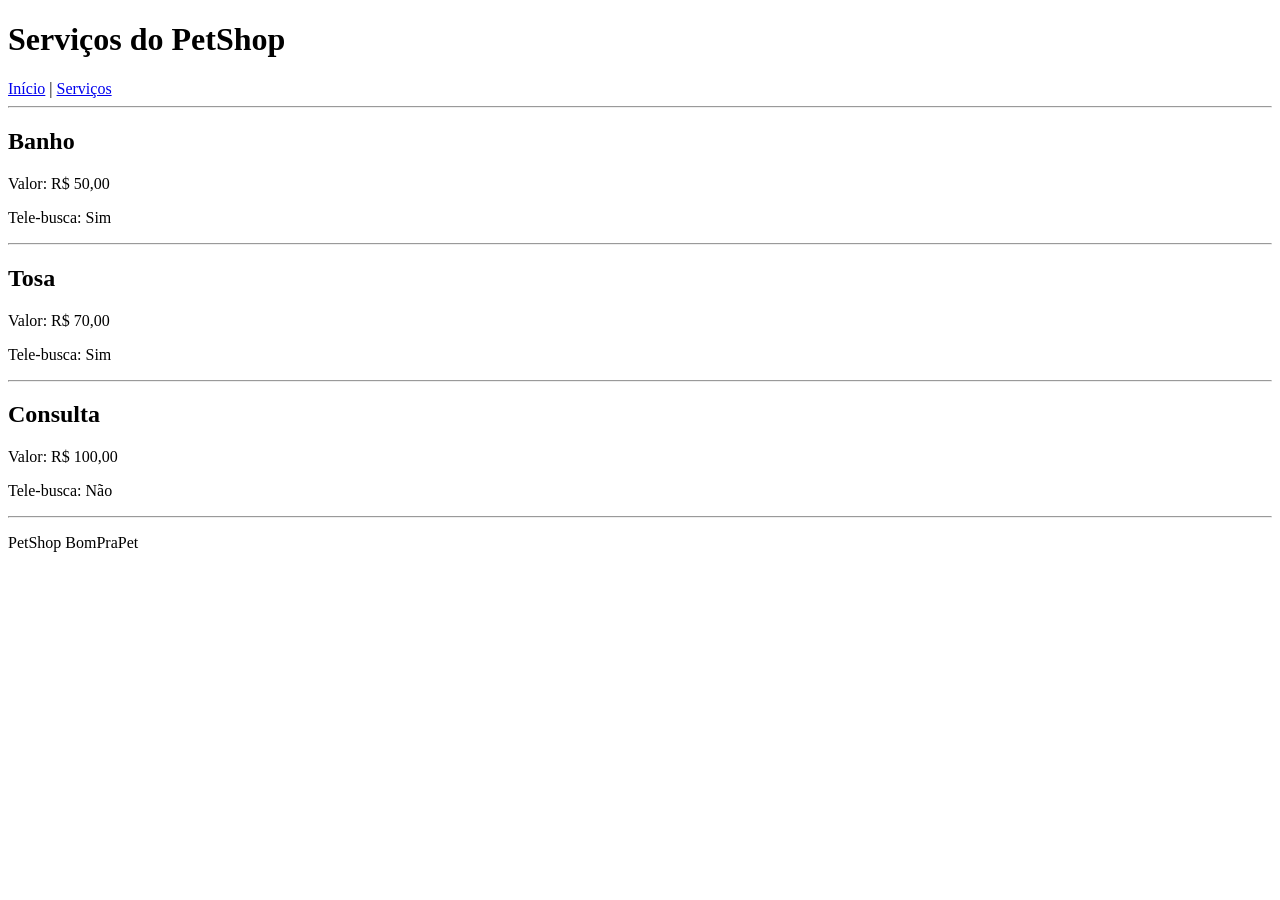
==== servicos.html @ 4c8b7820 "Add files via upload" ====
<!DOCTYPE html>
<html lang="pt-br">

<head>
    <meta charset="UTF-8">
    <title>Serviços</title>
</head>

<body>

    <header>

        <h1>Serviços do PetShop</h1>

        <nav>
            <a href="index.html">Início</a> |
            <a href="servicos.html">Serviços</a>
        </nav>

        <hr>

    </header>

    <main>

        <h2>Banho</h2>

        <p>Valor: R$ 50,00</p>

        <p>Tele-busca: Sim</p>

        <hr>

        <h2>Tosa</h2>

        <p>Valor: R$ 70,00</p>

        <p>Tele-busca: Sim</p>

        <hr>

        <h2>Consulta</h2>

        <p>Valor: R$ 100,00</p>

        <p>Tele-busca: Não</p>

    </main>

    <hr>

    <footer>

        <p>PetShop BomPraPet</p>

    </footer>

</body>

</html>
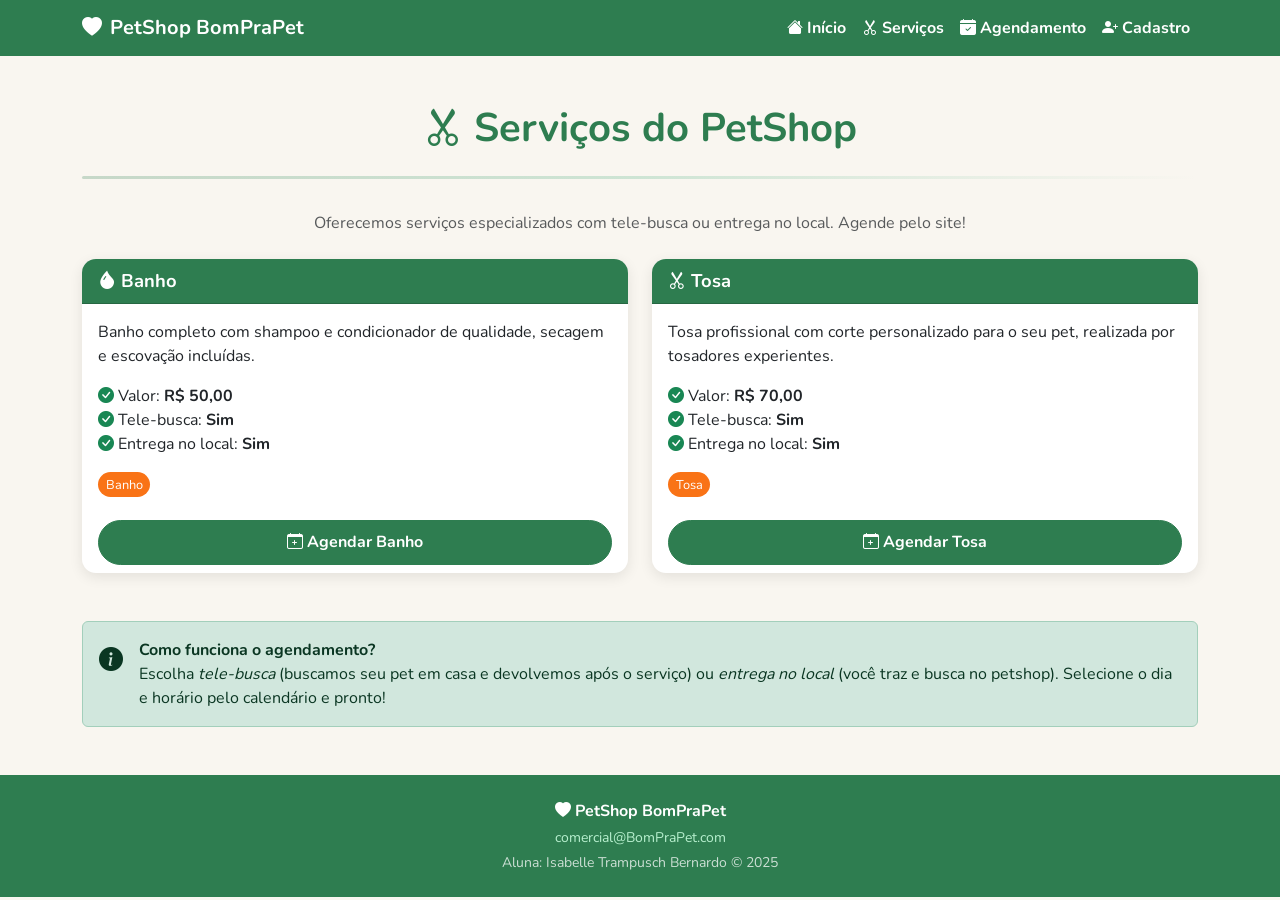
==== commit fcda9629: "Reorganizacao fase 2 -HTMLs na raiz" ====
--- a/servicos.html
+++ b/servicos.html
@@ -1,60 +1,189 @@
-<!DOCTYPE html>
-<html lang="pt-br">
-
-<head>
-    <meta charset="UTF-8">
-    <title>Serviços</title>
-</head>
-
-<body>
-
-    <header>
-
-        <h1>Serviços do PetShop</h1>
-
-        <nav>
-            <a href="index.html">Início</a> |
-            <a href="servicos.html">Serviços</a>
-        </nav>
-
-        <hr>
-
-    </header>
-
-    <main>
-
-        <h2>Banho</h2>
-
-        <p>Valor: R$ 50,00</p>
-
-        <p>Tele-busca: Sim</p>
-
-        <hr>
-
-        <h2>Tosa</h2>
-
-        <p>Valor: R$ 70,00</p>
-
-        <p>Tele-busca: Sim</p>
-
-        <hr>
-
-        <h2>Consulta</h2>
-
-        <p>Valor: R$ 100,00</p>
-
-        <p>Tele-busca: Não</p>
-
-    </main>
-
-    <hr>
-
-    <footer>
-
-        <p>PetShop BomPraPet</p>
-
-    </footer>
-
-</body>
-
-</html>+<!DOCTYPE html>
+<html lang="pt-br">
+<!--
+  html/servicos.html – BomPraPet PetShop | Fase 2
+  Autor: Isabelle Trampusch Bernardo
+  Base: código original da Fase 1 (servicos.html)
+  Fase 2: Bootstrap, cards e link para agendamento
+-->
+<head>
+  <meta charset="UTF-8">
+  <meta name="viewport" content="width=device-width, initial-scale=1.0">
+  <title>Serviços – BomPraPet</title>
+  <link rel="stylesheet" href="assets/css/bootstrap/bootstrap.min.css">
+  <link rel="stylesheet" href="assets/css/bootstrap/bootstrap-icons.min.css">
+  <link rel="stylesheet" href="assets/css/nunito.css">
+  <link rel="stylesheet" href="assets/css/estilo.css">
+</head>
+
+<body>
+
+  <!-- NAVBAR -->
+  <nav class="navbar navbar-expand-lg navbar-bomprapet"
+       role="navigation" aria-label="Menu principal">
+    <div class="container">
+      <a class="navbar-brand d-flex align-items-center gap-2" href="index.html">
+        <i class="bi bi-heart-fill" aria-hidden="true"></i>
+        PetShop BomPraPet
+      </a>
+      <button class="navbar-toggler" type="button"
+              data-bs-toggle="collapse" data-bs-target="#menuNavbar"
+              aria-controls="menuNavbar" aria-expanded="false"
+              aria-label="Abrir ou fechar menu de navegação">
+        <span class="navbar-toggler-icon"></span>
+      </button>
+      <div class="collapse navbar-collapse" id="menuNavbar">
+        <ul class="navbar-nav ms-auto">
+          <li class="nav-item">
+            <a class="nav-link" href="index.html">
+              <i class="bi bi-house-fill" aria-hidden="true"></i> Início
+            </a>
+          </li>
+          <li class="nav-item">
+            <a class="nav-link active" aria-current="page" href="servicos.html">
+              <i class="bi bi-scissors" aria-hidden="true"></i> Serviços
+            </a>
+          </li>
+          <li class="nav-item">
+            <a class="nav-link" href="agendamento.html">
+              <i class="bi bi-calendar-check-fill" aria-hidden="true"></i> Agendamento
+            </a>
+          </li>
+          <li class="nav-item">
+            <a class="nav-link" href="cadastro.html">
+              <i class="bi bi-person-plus-fill" aria-hidden="true"></i> Cadastro
+            </a>
+          </li>
+        </ul>
+      </div>
+    </div>
+  </nav>
+
+
+  <!-- CONTEÚDO PRINCIPAL -->
+  <main id="conteudo-principal" tabindex="-1" class="container my-5">
+
+    <h1 class="fw-bold text-center mb-1" style="color:var(--verde-petshop)">
+      <i class="bi bi-scissors" aria-hidden="true"></i> Serviços do PetShop
+    </h1>
+    <hr class="divisor-verde">
+    <p class="text-center text-muted mb-4">
+      Oferecemos serviços especializados com tele-busca ou entrega no local.
+      Agende pelo site!
+    </p>
+
+
+    <!-- Cards de serviços (Fase 2 – Bootstrap) -->
+    <div class="row row-cols-1 row-cols-md-2 g-4 mb-5">
+
+
+      <!-- Banho -->
+      <div class="col">
+        <div class="card card-servico h-100" role="article" aria-label="Serviço de Banho">
+          <div class="card-header">
+            <i class="bi bi-droplet-fill" aria-hidden="true"></i> Banho
+          </div>
+          <div class="card-body">
+            <p class="card-text">
+              Banho completo com shampoo e condicionador de qualidade,
+              secagem e escovação incluídas.
+            </p>
+            <ul class="list-unstyled">
+              <li>
+                <i class="bi bi-check-circle-fill text-success" aria-hidden="true"></i>
+                Valor: <strong>R$ 50,00</strong>
+              </li>
+              <li>
+                <i class="bi bi-check-circle-fill text-success" aria-hidden="true"></i>
+                Tele-busca: <strong>Sim</strong>
+              </li>
+              <li>
+                <i class="bi bi-check-circle-fill text-success" aria-hidden="true"></i>
+                Entrega no local: <strong>Sim</strong>
+              </li>
+            </ul>
+            <span class="badge-servico">Banho</span>
+          </div>
+          <div class="card-footer bg-transparent border-0">
+            <a href="agendamento.html?servico=banho" class="btn btn-agendar w-100"
+               aria-label="Agendar serviço de Banho">
+              <i class="bi bi-calendar-plus" aria-hidden="true"></i> Agendar Banho
+            </a>
+          </div>
+        </div>
+      </div>
+
+
+      <!-- Tosa -->
+      <div class="col">
+        <div class="card card-servico h-100" role="article" aria-label="Serviço de Tosa">
+          <div class="card-header">
+            <i class="bi bi-scissors" aria-hidden="true"></i> Tosa
+          </div>
+          <div class="card-body">
+            <p class="card-text">
+              Tosa profissional com corte personalizado para o seu pet,
+              realizada por tosadores experientes.
+            </p>
+            <ul class="list-unstyled">
+              <li>
+                <i class="bi bi-check-circle-fill text-success" aria-hidden="true"></i>
+                Valor: <strong>R$ 70,00</strong>
+              </li>
+              <li>
+                <i class="bi bi-check-circle-fill text-success" aria-hidden="true"></i>
+                Tele-busca: <strong>Sim</strong>
+              </li>
+              <li>
+                <i class="bi bi-check-circle-fill text-success" aria-hidden="true"></i>
+                Entrega no local: <strong>Sim</strong>
+              </li>
+            </ul>
+            <span class="badge-servico">Tosa</span>
+          </div>
+          <div class="card-footer bg-transparent border-0">
+            <a href="agendamento.html?servico=tosa" class="btn btn-agendar w-100"
+               aria-label="Agendar serviço de Tosa">
+              <i class="bi bi-calendar-plus" aria-hidden="true"></i> Agendar Tosa
+            </a>
+          </div>
+        </div>
+      </div>
+
+
+    </div>
+
+
+    <!-- Aviso sobre agendamento -->
+    <div class="alert alert-success d-flex align-items-start gap-3" role="alert">
+      <i class="bi bi-info-circle-fill fs-4 mt-1" aria-hidden="true"></i>
+      <div>
+        <strong>Como funciona o agendamento?</strong><br>
+        Escolha <em>tele-busca</em> (buscamos seu pet em casa e devolvemos após o serviço)
+        ou <em>entrega no local</em> (você traz e busca no petshop).
+        Selecione o dia e horário pelo calendário e pronto!
+      </div>
+    </div>
+
+  </main>
+
+
+  <!-- RODAPÉ -->
+  <footer class="py-4 mt-4">
+    <div class="container text-center">
+      <p class="mb-1">
+        <i class="bi bi-heart-fill" aria-hidden="true"></i>
+        <strong>PetShop BomPraPet</strong>
+      </p>
+      <p class="mb-1 small">
+        <a href="mailto:comercial@BomPraPet.com">comercial@BomPraPet.com</a>
+      </p>
+      <p class="mb-0 small opacity-75">Aluna: Isabelle Trampusch Bernardo &copy; 2025</p>
+    </div>
+  </footer>
+
+  <script src="js/bootstrap.bundle.min.js"></script>
+  <script src="js/script.js" defer></script>
+
+</body>
+</html>
--- a/assets/css/nunito.css
+++ b/assets/css/nunito.css
@@ -0,0 +1,24 @@
+/* ============================================================
+   nunito.css – Fonte Nunito carregada localmente
+   Arquivos .woff2 em assets/sans/
+   ============================================================ */
+@font-face {
+  font-family: 'Nunito';
+  src: url('../sans/nunito-latin-400-normal.woff2') format('woff2');
+  font-weight: 400; font-style: normal; font-display: swap;
+}
+@font-face {
+  font-family: 'Nunito';
+  src: url('../sans/nunito-latin-600-normal.woff2') format('woff2');
+  font-weight: 600; font-style: normal; font-display: swap;
+}
+@font-face {
+  font-family: 'Nunito';
+  src: url('../sans/nunito-latin-700-normal.woff2') format('woff2');
+  font-weight: 700; font-style: normal; font-display: swap;
+}
+@font-face {
+  font-family: 'Nunito';
+  src: url('../sans/nunito-latin-800-normal.woff2') format('woff2');
+  font-weight: 800; font-style: normal; font-display: swap;
+}
--- a/assets/css/estilo.css
+++ b/assets/css/estilo.css
@@ -0,0 +1,167 @@
+/* ============================================================
+   estilo.css – BomPraPet PetShop | Fase 2
+   Autor: Isabelle Trampusch Bernardo
+   Descrição: Estilos personalizados que complementam o Bootstrap
+   ============================================================ */
+
+/* ---------- Variáveis de cor ---------- */
+:root {
+  --verde-petshop: #2e7d50;
+  --verde-claro:   #4caf80;
+  --laranja-pet:   #f97316;
+  --bege-fundo:    #f9f6f0;
+  --cinza-texto:   #3d3d3d;
+  --branco:        #ffffff;
+}
+
+/* ---------- Base ---------- */
+body {
+  font-family: 'Nunito', sans-serif;
+  background-color: var(--bege-fundo);
+  color: var(--cinza-texto);
+}
+
+/* ---------- Navbar ---------- */
+.navbar-bomprapet {
+  background-color: var(--verde-petshop);
+}
+.navbar-bomprapet .navbar-brand,
+.navbar-bomprapet .nav-link {
+  color: var(--branco) !important;
+  font-weight: 700;
+}
+.navbar-bomprapet .nav-link:hover {
+  color: var(--laranja-pet) !important;
+}
+
+/* ---------- Carrossel ---------- */
+#carrosselPrincipal .carousel-item {
+  height: 420px;
+  background-color: #cde8d6;
+}
+#carrosselPrincipal .carousel-item img {
+  object-fit: cover;
+  height: 420px;
+  width: 100%;
+  filter: brightness(0.82);
+}
+.carousel-caption h2 {
+  font-size: 2rem;
+  font-weight: 800;
+  text-shadow: 1px 2px 6px rgba(0,0,0,0.55);
+}
+.carousel-caption p {
+  font-size: 1.1rem;
+  text-shadow: 1px 1px 4px rgba(0,0,0,0.5);
+}
+
+/* ---------- Relógio ---------- */
+#relogio-container {
+  background-color: var(--verde-petshop);
+  color: var(--branco);
+  padding: 0.6rem 1.2rem;
+  border-radius: 8px;
+  font-size: 1.05rem;
+  display: inline-block;
+  font-weight: 600;
+  letter-spacing: 0.05em;
+}
+
+/* ---------- Cards de serviços ---------- */
+.card-servico {
+  border: none;
+  border-radius: 14px;
+  box-shadow: 0 4px 14px rgba(0,0,0,0.09);
+}
+.card-servico .card-header {
+  background-color: var(--verde-petshop);
+  color: var(--branco);
+  font-weight: 700;
+  font-size: 1.15rem;
+  border-radius: 14px 14px 0 0 !important;
+}
+.badge-servico {
+  background-color: var(--laranja-pet);
+  color: #fff;
+  font-size: 0.8rem;
+  padding: 0.3em 0.6em;
+  border-radius: 20px;
+}
+
+/* ---------- Cards de produtos ---------- */
+.card-produto {
+  border: none;
+  border-radius: 12px;
+  box-shadow: 0 3px 10px rgba(0,0,0,0.08);
+}
+.card-produto img {
+  border-radius: 12px 12px 0 0;
+  height: 180px;
+  object-fit: cover;
+}
+
+/* ---------- Formulários ---------- */
+.secao-formulario {
+  background: var(--branco);
+  border-radius: 16px;
+  padding: 2rem 2.5rem;
+  box-shadow: 0 4px 20px rgba(0,0,0,0.08);
+}
+.secao-formulario h2,
+.secao-formulario h3 { color: var(--verde-petshop); font-weight: 800; }
+.form-label { font-weight: 600; color: var(--cinza-texto); }
+
+/* ---------- Botão principal ---------- */
+.btn-agendar {
+  background-color: var(--verde-petshop);
+  border-color: var(--verde-petshop);
+  color: var(--branco);
+  font-weight: 700;
+  padding: 0.6rem 2rem;
+  border-radius: 30px;
+  transition: background-color 0.2s ease;
+}
+.btn-agendar:hover {
+  background-color: var(--verde-claro);
+  border-color: var(--verde-claro);
+  color: var(--branco);
+}
+
+/* ---------- Divisor ---------- */
+.divisor-verde {
+  border: none;
+  height: 3px;
+  background: linear-gradient(to right, var(--verde-petshop), var(--verde-claro), transparent);
+  margin: 1.5rem 0 2rem;
+  border-radius: 3px;
+}
+
+/* ---------- Rodapé ---------- */
+footer { background-color: var(--verde-petshop); color: var(--branco); }
+footer a { color: #b8f0cf; text-decoration: none; }
+footer a:hover { color: var(--laranja-pet); }
+
+/* ---------- Toast ---------- */
+#toast-confirmacao {
+  position: fixed;
+  bottom: 1.5rem;
+  right: 1.5rem;
+  z-index: 9999;
+  min-width: 280px;
+}
+
+/* ---------- Acessibilidade: foco visível ---------- */
+a:focus-visible,
+button:focus-visible,
+input:focus-visible,
+select:focus-visible,
+textarea:focus-visible {
+  outline: 3px solid var(--laranja-pet);
+  outline-offset: 3px;
+}
+
+/* ---------- Responsividade ---------- */
+@media (max-width: 576px) {
+  .carousel-caption h2 { font-size: 1.3rem; }
+  .secao-formulario    { padding: 1.2rem 1rem; }
+}
